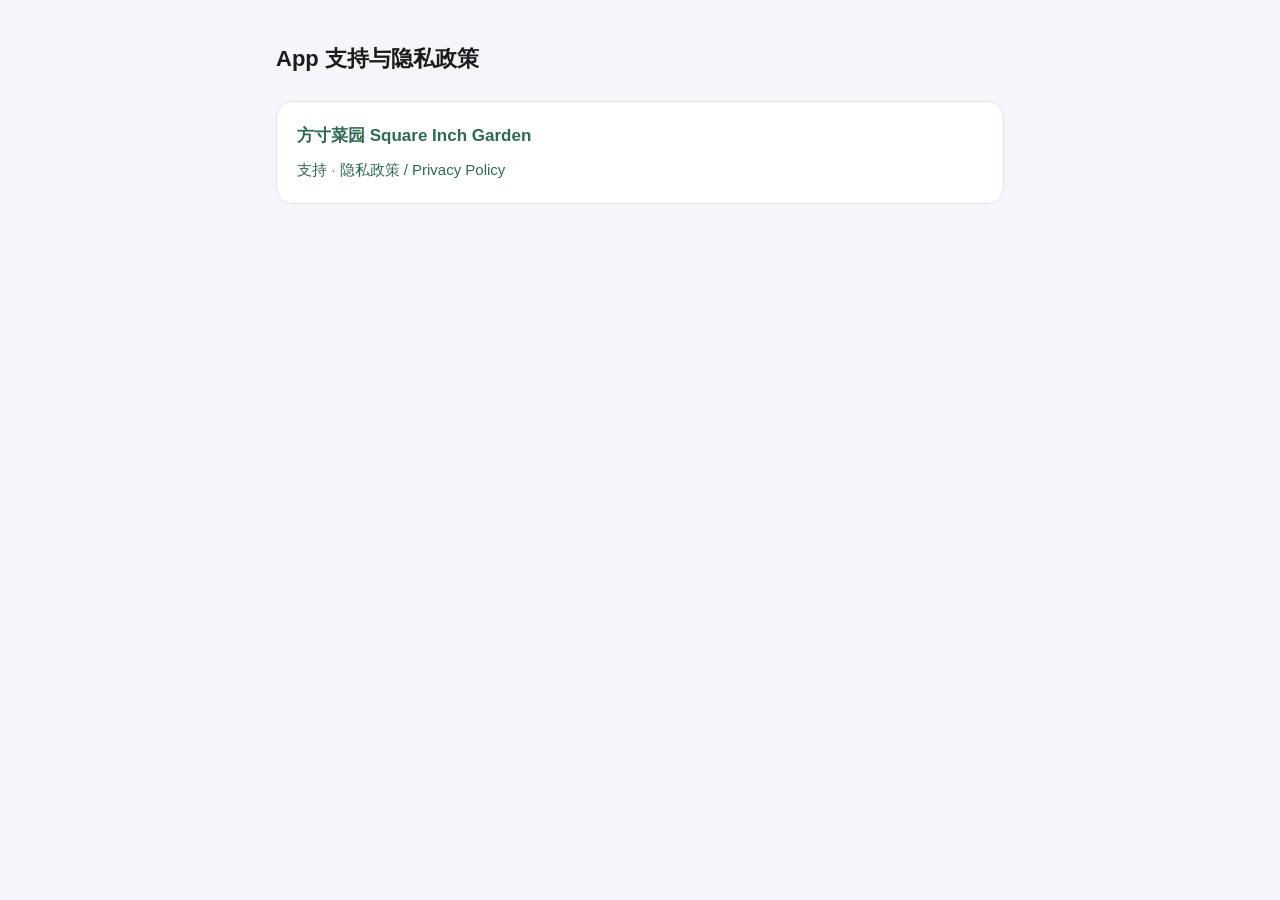
==== index.html @ acdb228d "Add Square Inch Garden support page and privacy policy Co-Authored-By: Claude Opus 5.5 <noreply@anth" ====
<!DOCTYPE html>
<html lang="zh-Hans">
<head>
  <meta charset="utf-8">
  <meta name="viewport" content="width=device-width, initial-scale=1">
  <title>App 支持与隐私政策</title>
  <link rel="stylesheet" href="style.css">
</head>
<body>
  <main class="wrap">
    <section>
      <h2>App 支持与隐私政策</h2>
      <div class="grid">
        <div class="card">
          <h3><a href="square-inch-garden/">方寸菜园 Square Inch Garden</a></h3>
          <p><a href="square-inch-garden/">支持</a> · <a href="square-inch-garden/privacy.html">隐私政策 / Privacy Policy</a></p>
        </div>
      </div>
    </section>
  </main>
</body>
</html>
---- style.css ----
:root {
  --bg: #f5f6fa;
  --surface: #ffffff;
  --text: #1c1c1e;
  --muted: #6b6b73;
  --border: #e3e4ea;
  --accent: #2f6b4f;
  --accent-soft: #e6f0ea;
  --radius: 16px;
  color-scheme: light;
}

@media (prefers-color-scheme: dark) {
  :root {
    --bg: #0f1115;
    --surface: #181b21;
    --text: #f2f2f5;
    --muted: #a0a3ad;
    --border: #2a2e37;
    --accent: #7cc49c;
    --accent-soft: #1b2a22;
    color-scheme: dark;
  }
}

* { box-sizing: border-box; }

body {
  margin: 0;
  background: var(--bg);
  color: var(--text);
  font-family: -apple-system, BlinkMacSystemFont, "SF Pro Text", "PingFang SC",
    "Hiragino Sans GB", "Microsoft YaHei", "Helvetica Neue", Arial, sans-serif;
  font-size: 16px;
  line-height: 1.7;
  -webkit-font-smoothing: antialiased;
}

a { color: var(--accent); text-decoration: none; }
a:hover { text-decoration: underline; }

.wrap { max-width: 760px; margin: 0 auto; padding: 0 16px; }

header.site {
  border-bottom: 1px solid var(--border);
  background: var(--surface);
}
header.site .wrap {
  display: flex;
  align-items: center;
  justify-content: space-between;
  gap: 12px;
  min-height: 60px;
  flex-wrap: wrap;
}
.brand {
  display: flex;
  align-items: center;
  gap: 10px;
  font-weight: 600;
  color: var(--text);
}
.brand:hover { text-decoration: none; }
.brand img { width: 32px; height: 32px; border-radius: 8px; }
nav.links { display: flex; gap: 18px; font-size: 15px; }

.hero { text-align: center; padding: 56px 0 32px; }
.hero img {
  width: 112px;
  height: 112px;
  border-radius: 26px;
  box-shadow: 0 10px 30px rgba(37, 99, 235, 0.25);
}
.hero h1 { font-size: 34px; margin: 20px 0 8px; line-height: 1.25; }
.hero p { color: var(--muted); margin: 0 auto; max-width: 520px; }

.grid {
  display: grid;
  grid-template-columns: repeat(auto-fit, minmax(220px, 1fr));
  gap: 12px;
  margin: 24px 0;
}

.card {
  background: var(--surface);
  border: 1px solid var(--border);
  border-radius: var(--radius);
  padding: 20px;
}
.card h3 { margin: 0 0 6px; font-size: 17px; }
.card p { margin: 0; color: var(--muted); font-size: 15px; }

section { margin: 40px 0; }
section > h2 { font-size: 22px; margin: 0 0 12px; }

details {
  background: var(--surface);
  border: 1px solid var(--border);
  border-radius: 12px;
  padding: 14px 18px;
  margin-bottom: 10px;
}
details summary { cursor: pointer; font-weight: 600; }
details p, details ol, details ul { color: var(--muted); margin: 10px 0 0; }

.notice {
  background: var(--accent-soft);
  border-radius: 12px;
  padding: 14px 18px;
  font-size: 15px;
}

article.doc {
  background: var(--surface);
  border: 1px solid var(--border);
  border-radius: var(--radius);
  padding: 28px 24px;
  margin: 32px 0;
}
article.doc h1 { font-size: 28px; margin: 0 0 4px; line-height: 1.3; }
article.doc h2 { font-size: 19px; margin: 28px 0 8px; }
article.doc .meta { color: var(--muted); font-size: 14px; margin: 0 0 20px; }
article.doc ul { padding-left: 22px; }
article.doc li { margin: 4px 0; }

.lang-switch { font-size: 14px; color: var(--muted); }

footer.site {
  border-top: 1px solid var(--border);
  color: var(--muted);
  font-size: 14px;
  padding: 24px 0 40px;
  margin-top: 48px;
}
footer.site .wrap { display: flex; flex-wrap: wrap; gap: 8px 20px; justify-content: space-between; }

@media (max-width: 520px) {
  .hero h1 { font-size: 28px; }
  article.doc { padding: 22px 16px; }
  nav.links { gap: 14px; }
}
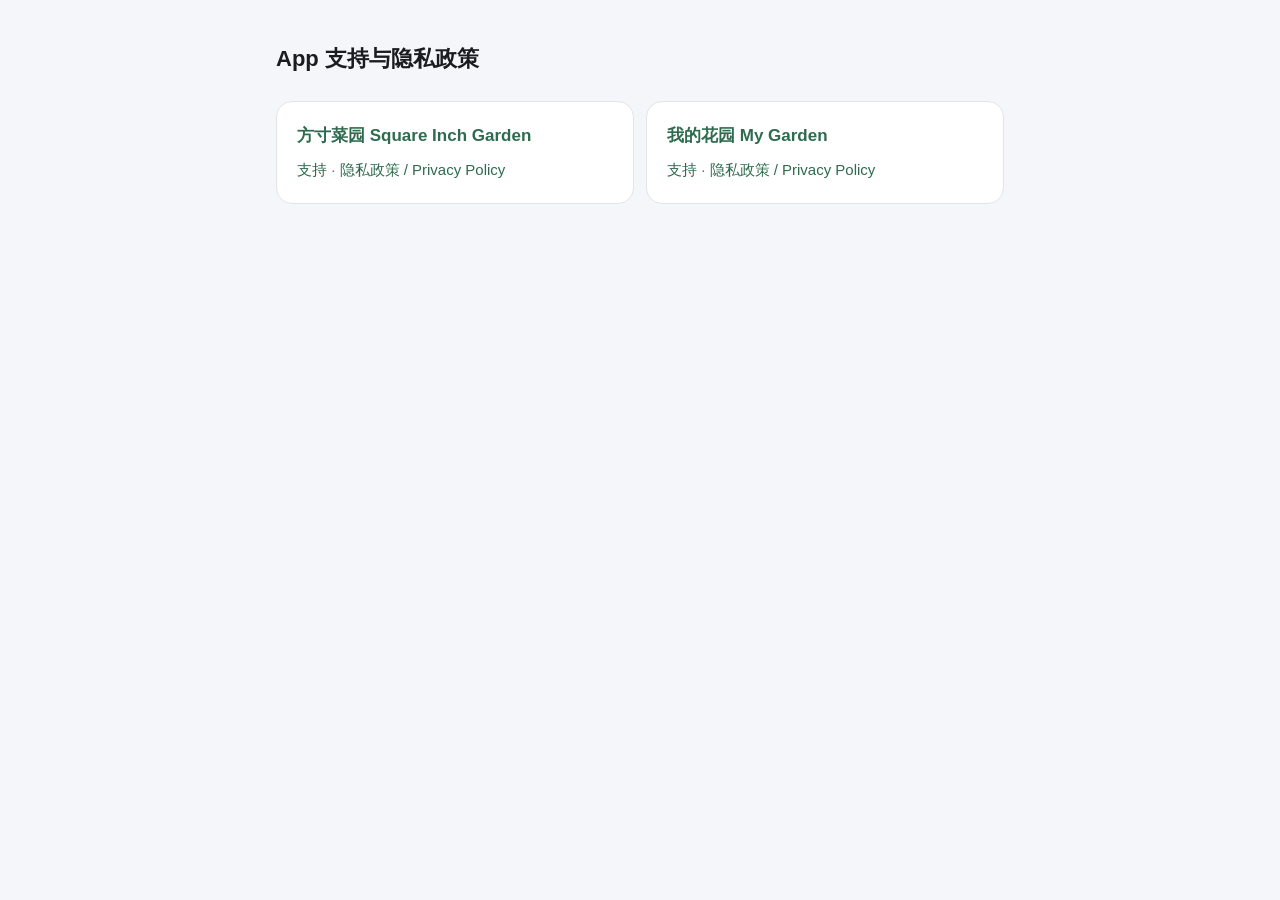
==== commit 8ec07e75: "Add My Garden support page and privacy policy Co-Authored-By: Claude Opus 5.5 <noreply@anthropic.com" ====
--- a/index.html
+++ b/index.html
@@ -15,6 +15,10 @@
           <h3><a href="square-inch-garden/">方寸菜园 Square Inch Garden</a></h3>
           <p><a href="square-inch-garden/">支持</a> · <a href="square-inch-garden/privacy.html">隐私政策 / Privacy Policy</a></p>
         </div>
+        <div class="card">
+          <h3><a href="my-garden/">我的花园 My Garden</a></h3>
+          <p><a href="my-garden/">支持</a> · <a href="my-garden/privacy.html">隐私政策 / Privacy Policy</a></p>
+        </div>
       </div>
     </section>
   </main>
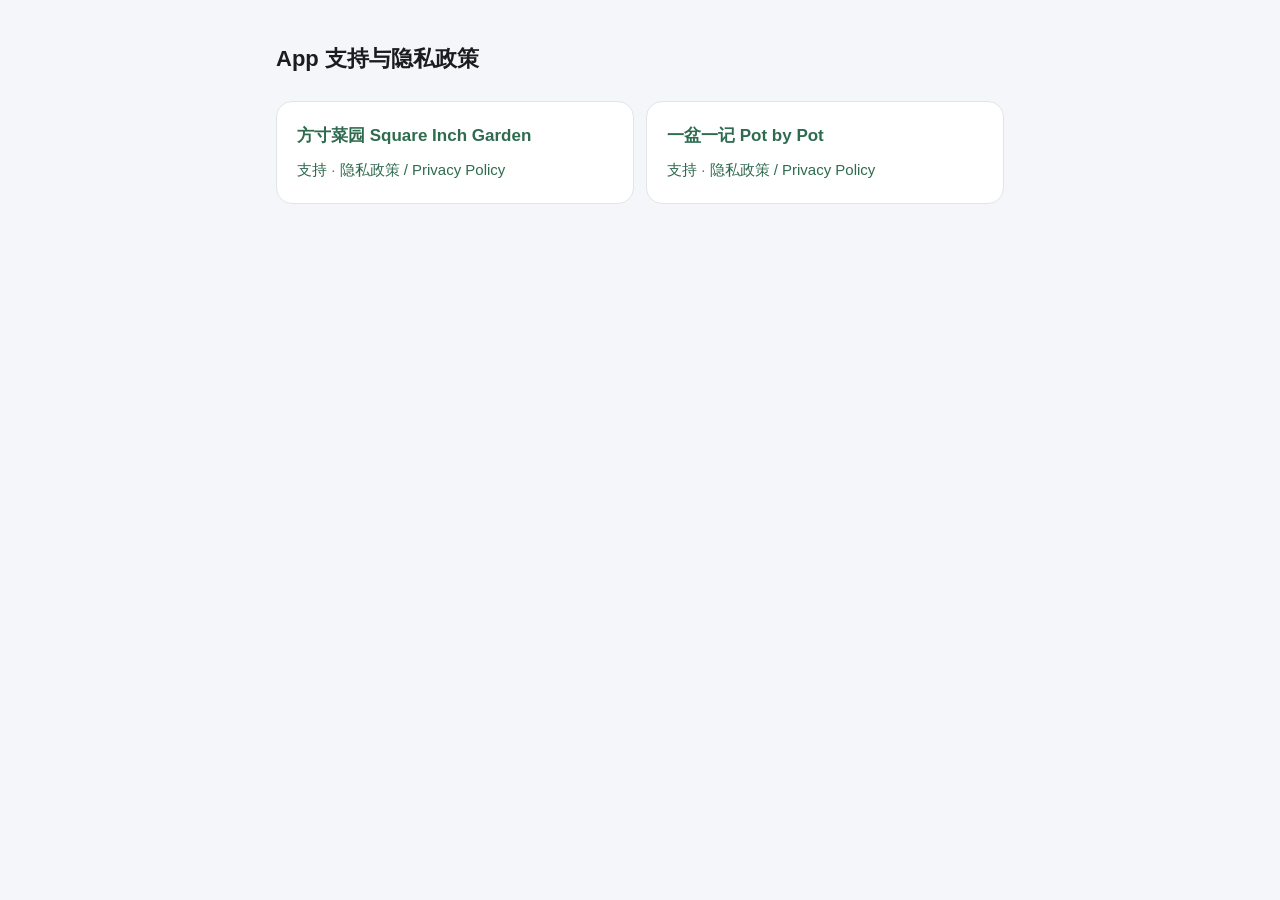
==== commit 6a2cfae2: "Rename My Garden to Pot by Pot (一盆一记) on support page and privacy policy Co-Authored-By: Claude Opus" ====
--- a/index.html
+++ b/index.html
@@ -16,7 +16,7 @@
           <p><a href="square-inch-garden/">支持</a> · <a href="square-inch-garden/privacy.html">隐私政策 / Privacy Policy</a></p>
         </div>
         <div class="card">
-          <h3><a href="my-garden/">我的花园 My Garden</a></h3>
+          <h3><a href="my-garden/">一盆一记 Pot by Pot</a></h3>
           <p><a href="my-garden/">支持</a> · <a href="my-garden/privacy.html">隐私政策 / Privacy Policy</a></p>
         </div>
       </div>
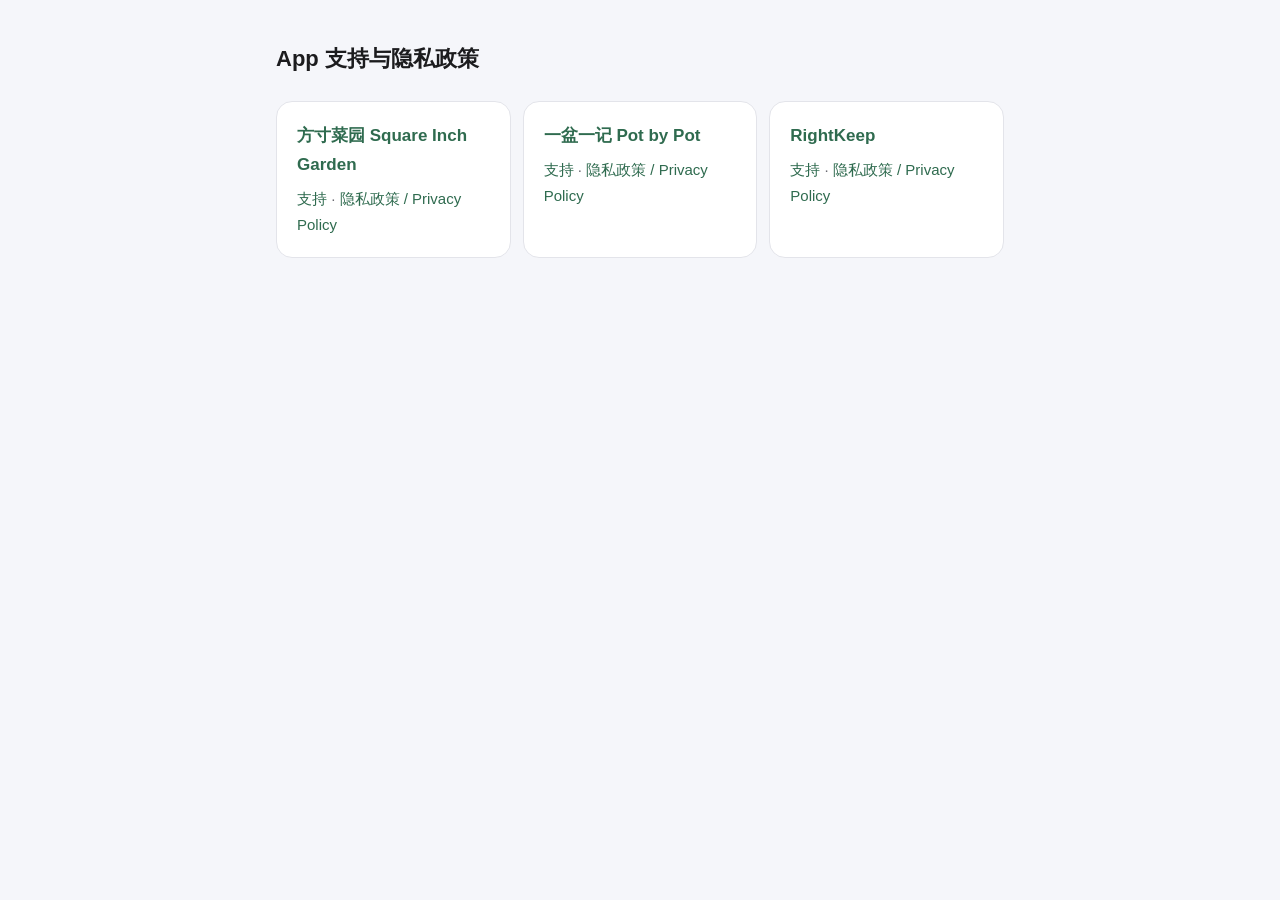
==== commit 49fea52c: "RightKeep: add support page and privacy policy Co-Authored-By: Claude Opus 5.5 <noreply@anthropic.co" ====
--- a/index.html
+++ b/index.html
@@ -19,6 +19,10 @@
           <h3><a href="my-garden/">一盆一记 Pot by Pot</a></h3>
           <p><a href="my-garden/">支持</a> · <a href="my-garden/privacy.html">隐私政策 / Privacy Policy</a></p>
         </div>
+        <div class="card">
+          <h3><a href="rightkeep/">RightKeep</a></h3>
+          <p><a href="rightkeep/">支持</a> · <a href="rightkeep/privacy.html">隐私政策 / Privacy Policy</a></p>
+        </div>
       </div>
     </section>
   </main>
